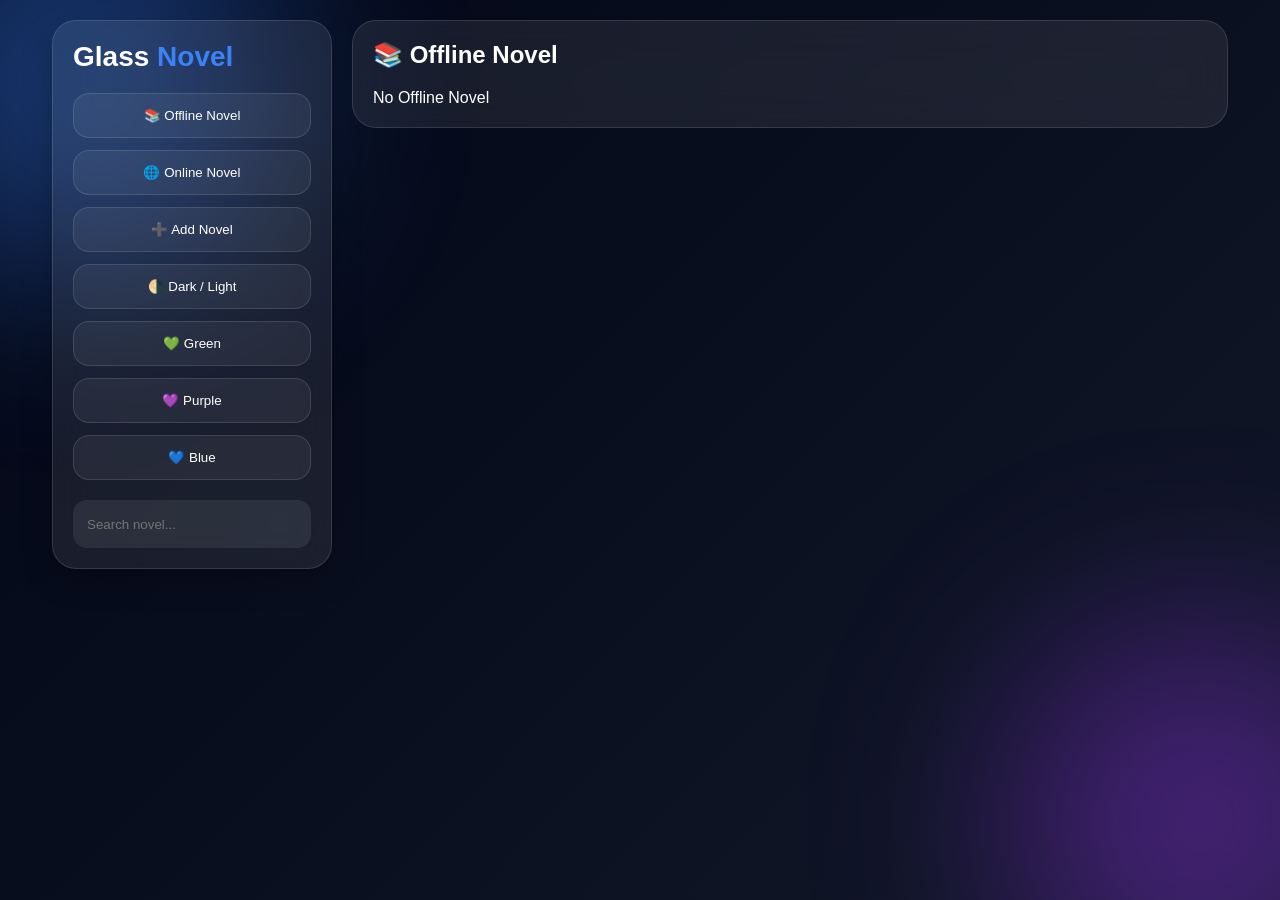
==== index.html @ 5ec91a4b "Add Glass Novel Library app (HTML/CSS/JS) Introduce a new Glass Novel Library frontend: index.html, " ====
<!DOCTYPE html>
<html lang="en">
<head>
<meta charset="UTF-8" />
<meta name="viewport" content="width=device-width, initial-scale=1.0"/>
<title>Glass Novel Library</title>

<!-- =========================
        CSS
========================= -->
<style>

*{
    margin:0;
    padding:0;
    box-sizing:border-box;
    font-family:"Segoe UI",sans-serif;
}

html{
    scroll-behavior:smooth;
}

:root{

    --bg1:#020617;
    --bg2:#111827;

    --glass:rgba(255,255,255,0.08);
    --glass-border:rgba(255,255,255,0.12);

    --text:#ffffff;
    --muted:#94a3b8;

    --accent:#60a5fa;

    --shadow:0 10px 30px rgba(0,0,0,0.25);

}

body.light-mode{
    --bg1:#dbeafe;
    --bg2:#f8fafc;

    --glass:rgba(255,255,255,0.55);
    --glass-border:rgba(255,255,255,0.4);

    --text:#0f172a;
    --muted:#475569;
}

body.theme-green{
    --accent:#22c55e;
}

body.theme-purple{
    --accent:#a855f7;
}

body.theme-blue{
    --accent:#3b82f6;
}

body{
    background:
    linear-gradient(135deg,var(--bg1),var(--bg2));

    min-height:100vh;
    color:var(--text);

    overflow-x:hidden;
    transition:0.4s;
}

/* =========================
        BG ORB
========================= */

.bg-orb{
    position:fixed;
    width:400px;
    height:400px;
    border-radius:50%;
    filter:blur(100px);
    opacity:0.4;
    z-index:0;
}

.orb1{
    background:var(--accent);
    top:-120px;
    left:-120px;
}

.orb2{
    background:#9333ea;
    bottom:-120px;
    right:-120px;
}

/* =========================
        LAYOUT
========================= */

.app{
    position:relative;
    z-index:2;

    display:grid;
    grid-template-columns:280px 1fr;

    gap:20px;

    width:min(1400px,95vw);

    margin:auto;
    padding:20px;
}

/* =========================
        SIDEBAR
========================= */

.sidebar{
    position:sticky;
    top:20px;

    height:fit-content;

    padding:20px;

    border-radius:24px;

    background:var(--glass);

    border:1px solid var(--glass-border);

    backdrop-filter:blur(20px);

    box-shadow:var(--shadow);
}

.logo{
    font-size:28px;
    font-weight:800;

    margin-bottom:20px;
}

.logo span{
    color:var(--accent);
}

.nav-group{
    display:flex;
    flex-direction:column;
    gap:12px;
}

.btn{
    border:none;
    outline:none;

    background:rgba(255,255,255,0.06);

    border:1px solid var(--glass-border);

    color:var(--text);

    border-radius:16px;

    padding:14px;

    cursor:pointer;

    transition:0.25s;
}

.btn:hover{
    transform:translateY(-2px);
    background:rgba(255,255,255,0.12);
}

.search-box{
    margin-top:20px;
}

.search-box input{
    width:100%;
    height:48px;

    border:none;
    outline:none;

    border-radius:14px;

    padding:0 14px;

    background:rgba(255,255,255,0.08);

    color:var(--text);
}

/* =========================
        MAIN
========================= */

.main{
    display:flex;
    flex-direction:column;
    gap:20px;
}

.panel{
    background:var(--glass);

    border:1px solid var(--glass-border);

    backdrop-filter:blur(20px);

    border-radius:24px;

    padding:20px;

    animation:fadeIn 0.35s ease;
}

.section-title{
    font-size:24px;
    font-weight:700;

    margin-bottom:20px;
}

/* =========================
        CARD
========================= */

.card-grid{
    display:grid;
    grid-template-columns:repeat(auto-fill,minmax(240px,1fr));
    gap:18px;
}

.card{
    background:rgba(255,255,255,0.06);

    border:1px solid var(--glass-border);

    border-radius:20px;

    overflow:hidden;

    transition:0.25s;

    cursor:pointer;

    position:relative;
}

.card:hover{
    transform:translateY(-4px) scale(1.01);
}

.card-body{
    padding:16px;
}

.card-title{
    font-size:18px;
    font-weight:700;

    margin-bottom:8px;
}

.card-desc{
    font-size:14px;
    color:var(--muted);

    margin-bottom:6px;
}

.card-actions{
    display:flex;
    gap:10px;

    margin-top:16px;
}

.action-btn{
    flex:1;
}

/* =========================
        READER
========================= */

.reader-content{
    white-space:pre-wrap;
    line-height:1.8;

    font-size:17px;
}

/* =========================
        MODAL
========================= */

.modal{
    position:fixed;
    inset:0;

    z-index:999;

    display:none;
}

.modal.active{
    display:block;
}

.modal-overlay{
    position:absolute;
    inset:0;

    background:rgba(0,0,0,0.6);

    backdrop-filter:blur(4px);
}

.modal-box{
    position:absolute;

    top:50%;
    left:50%;

    transform:translate(-50%,-50%);

    width:min(500px,92vw);

    background:rgba(15,23,42,0.95);

    border:1px solid var(--glass-border);

    border-radius:24px;

    padding:24px;

    display:flex;
    flex-direction:column;
    gap:14px;

    animation:popup 0.25s ease;
}

body.light-mode .modal-box{
    background:white;
}

.modal-title{
    font-size:24px;
    font-weight:700;
}

.modal-box input,
.modal-box textarea,
.modal-box select{
    width:100%;

    border:none;
    outline:none;

    border-radius:14px;

    padding:14px;

    background:rgba(255,255,255,0.08);

    color:var(--text);
}

.modal-box textarea{
    min-height:120px;
    resize:vertical;
}

/* =========================
        CONFIRM
========================= */

.confirm-buttons{
    display:flex;
    gap:12px;
}

/* =========================
        ANIMATION
========================= */

@keyframes fadeIn{
    from{
        opacity:0;
        transform:translateY(10px);
    }
    to{
        opacity:1;
        transform:translateY(0);
    }
}

@keyframes popup{
    from{
        opacity:0;
        transform:translate(-50%,-46%);
    }
    to{
        opacity:1;
        transform:translate(-50%,-50%);
    }
}

/* =========================
        MOBILE
========================= */

@media(max-width:900px){

    .app{
        grid-template-columns:1fr;
    }

    .sidebar{
        position:static;
    }

}

</style>
</head>
<body class="theme-blue">

<!-- =========================
        BG EFFECT
========================= -->

<div class="bg-orb orb1"></div>
<div class="bg-orb orb2"></div>

<!-- =========================
        APP
========================= -->

<div class="app">

    <!-- =========================
            SIDEBAR
    ========================= -->

    <aside class="sidebar">

        <div class="logo">
            Glass <span>Novel</span>
        </div>

        <div class="nav-group">

            <button class="btn" onclick="showPanel('offlinePanel')">
                📚 Offline Novel
            </button>

            <button class="btn" onclick="showPanel('onlinePanel')">
                🌐 Online Novel
            </button>

            <button class="btn" onclick="openAddTypeModal()">
                ➕ Add Novel
            </button>

            <button class="btn" onclick="toggleMode()">
                🌗 Dark / Light
            </button>

            <button class="btn" onclick="setTheme('theme-green')">
                💚 Green
            </button>

            <button class="btn" onclick="setTheme('theme-purple')">
                💜 Purple
            </button>

            <button class="btn" onclick="setTheme('theme-blue')">
                💙 Blue
            </button>

        </div>

        <div class="search-box">
            <input
                type="text"
                id="searchInput"
                placeholder="Search novel..."
                oninput="searchNovel()"
            />
        </div>

    </aside>

    <!-- =========================
            MAIN
    ========================= -->

    <main class="main">

        <!-- OFFLINE -->

        <section class="panel" id="offlinePanel">

            <div class="section-title">
                📚 Offline Novel
            </div>

            <div class="card-grid" id="offlineGrid"></div>

        </section>

        <!-- ONLINE -->

        <section class="panel" id="onlinePanel" style="display:none;">

            <div class="section-title">
                🌐 Online Novel
            </div>

            <div class="card-grid" id="onlineGrid"></div>

        </section>

        <!-- READER -->

        <section class="panel" id="readerPanel" style="display:none;">

            <div class="section-title" id="readerTitle">
                Reader
            </div>

            <div class="reader-content" id="readerContent"></div>

        </section>

    </main>

</div>

<!-- =========================
        ADD TYPE MODAL
========================= -->

<div class="modal" id="typeModal">

    <div class="modal-overlay" onclick="closeModal('typeModal')"></div>

    <div class="modal-box">

        <div class="modal-title">
            Add Novel
        </div>

        <button class="btn" onclick="openOnlineModal()">
            🌐 Add Online Novel
        </button>

        <button class="btn" onclick="triggerOfflineUpload()">
            📚 Add Offline Novel
        </button>

    </div>

</div>

<!-- =========================
        ONLINE MODAL
========================= -->

<div class="modal" id="onlineModal">

    <div class="modal-overlay" onclick="closeModal('onlineModal')"></div>

    <div class="modal-box">

        <div class="modal-title">
            Add Online Novel
        </div>

        <input type="text" id="onlineTitle" placeholder="Novel Title">

        <input type="text" id="onlineStatus" placeholder="Status">

        <input type="text" id="onlineChapter" placeholder="Current Chapter">

        <input type="text" id="onlineLink" placeholder="Novel Link">

        <textarea id="onlineNote" placeholder="Notes"></textarea>

        <button class="btn" onclick="saveOnlineNovel()">
            Add To Library
        </button>

    </div>

</div>

<!-- =========================
        CONFIRM MODAL
========================= -->

<div class="modal" id="confirmModal">

    <div class="modal-overlay"></div>

    <div class="modal-box">

        <div class="modal-title">
            Novel Added Successfully
        </div>

        <p>
            Chuyển tiếp tới Library?
        </p>

        <div class="confirm-buttons">

            <button class="btn" onclick="goToLibrary()">
                OK
            </button>

            <button class="btn" onclick="continueAdd()">
                No
            </button>

        </div>

    </div>

</div>

<!-- hidden file input -->

<input
    type="file"
    id="offlineFileInput"
    accept=".txt"
    style="display:none"
/>

<!-- =========================
        JAVASCRIPT
========================= -->

<script>

/* =========================
        STORAGE
========================= */

let onlineNovels =
JSON.parse(localStorage.getItem("onlineNovels")) || [];

let offlineNovels =
JSON.parse(localStorage.getItem("offlineNovels")) || [];

function saveStorage(){

    localStorage.setItem(
        "onlineNovels",
        JSON.stringify(onlineNovels)
    );

    localStorage.setItem(
        "offlineNovels",
        JSON.stringify(offlineNovels)
    );

}

/* =========================
        PANEL
========================= */

function showPanel(panelId){

    document.getElementById("offlinePanel").style.display = "none";
    document.getElementById("onlinePanel").style.display = "none";
    document.getElementById("readerPanel").style.display = "none";

    document.getElementById(panelId).style.display = "block";

}

/* =========================
        THEME
========================= */

function toggleMode(){

    document.body.classList.toggle("light-mode");

}

function setTheme(theme){

    document.body.classList.remove(
        "theme-green",
        "theme-purple",
        "theme-blue"
    );

    document.body.classList.add(theme);

}

/* =========================
        MODAL
========================= */

function openAddTypeModal(){

    document
    .getElementById("typeModal")
    .classList.add("active");

}

function openOnlineModal(){

    closeModal("typeModal");

    document
    .getElementById("onlineModal")
    .classList.add("active");

}

function closeModal(id){

    document
    .getElementById(id)
    .classList.remove("active");

}

/* =========================
        ONLINE NOVEL
========================= */

function saveOnlineNovel(){

    const title =
    document.getElementById("onlineTitle").value;

    const status =
    document.getElementById("onlineStatus").value;

    const chapter =
    document.getElementById("onlineChapter").value;

    const link =
    document.getElementById("onlineLink").value;

    const note =
    document.getElementById("onlineNote").value;

    if(!title || !link){

        alert("Please input title and link");
        return;

    }

    onlineNovels.unshift({

        id:Date.now(),

        title,
        status,
        chapter,
        link,
        note

    });

    saveStorage();

    renderOnline();

    closeModal("onlineModal");

    document
    .getElementById("confirmModal")
    .classList.add("active");

}

/* =========================
        OFFLINE NOVEL
========================= */

function triggerOfflineUpload(){

    closeModal("typeModal");

    document
    .getElementById("offlineFileInput")
    .click();

}

document
.getElementById("offlineFileInput")
.addEventListener("change",async function(event){

    const file = event.target.files[0];

    if(!file) return;

    const text = await file.text();

    offlineNovels.unshift({

        id:Date.now(),

        title:file.name,

        content:text,

        chapter:"Offline File",

        status:"Reading"

    });

    saveStorage();

    renderOffline();

    document
    .getElementById("confirmModal")
    .classList.add("active");

});

/* =========================
        RENDER ONLINE
========================= */

function renderOnline(data = onlineNovels){

    const grid =
    document.getElementById("onlineGrid");

    grid.innerHTML = "";

    if(data.length === 0){

        grid.innerHTML =
        `<div>No Online Novel</div>`;

        return;

    }

    data.forEach(novel=>{

        const card =
        document.createElement("div");

        card.className = "card";

        card.innerHTML = `

            <div class="card-body">

                <div class="card-title">
                    ${novel.title}
                </div>

                <div class="card-desc">
                    📌 ${novel.status || "-"}
                </div>

                <div class="card-desc">
                    📖 ${novel.chapter || "-"}
                </div>

                <div class="card-desc">
                    ${novel.note || ""}
                </div>

                <div class="card-actions">

                    <button
                        class="btn action-btn"
                        onclick="openNovelLink('${novel.link}')"
                    >
                        Open
                    </button>

                    <button
                        class="btn action-btn"
                        onclick="editOnline(${novel.id})"
                    >
                        Edit
                    </button>

                    <button
                        class="btn action-btn"
                        onclick="deleteOnline(${novel.id})"
                    >
                        Delete
                    </button>

                </div>

            </div>

        `;

        grid.appendChild(card);

    });

}

/* =========================
        RENDER OFFLINE
========================= */

function renderOffline(data = offlineNovels){

    const grid =
    document.getElementById("offlineGrid");

    grid.innerHTML = "";

    if(data.length === 0){

        grid.innerHTML =
        `<div>No Offline Novel</div>`;

        return;

    }

    data.forEach(novel=>{

        const card =
        document.createElement("div");

        card.className = "card";

        card.innerHTML = `

            <div class="card-body">

                <div class="card-title">
                    ${novel.title}
                </div>

                <div class="card-desc">
                    📖 ${novel.chapter}
                </div>

                <div class="card-desc">
                    📌 ${novel.status}
                </div>

                <div class="card-actions">

                    <button
                        class="btn action-btn"
                        onclick="readOffline(${novel.id})"
                    >
                        Read
                    </button>

                    <button
                        class="btn action-btn"
                        onclick="editOffline(${novel.id})"
                    >
                        Edit
                    </button>

                    <button
                        class="btn action-btn"
                        onclick="deleteOffline(${novel.id})"
                    >
                        Delete
                    </button>

                </div>

            </div>

        `;

        grid.appendChild(card);

    });

}

/* =========================
        READER
========================= */

function readOffline(id){

    const novel =
    offlineNovels.find(n=>n.id === id);

    if(!novel) return;

    showPanel("readerPanel");

    document
    .getElementById("readerTitle")
    .textContent = novel.title;

    document
    .getElementById("readerContent")
    .textContent = novel.content;

}

/* =========================
        DELETE
========================= */

function deleteOnline(id){

    onlineNovels =
    onlineNovels.filter(n=>n.id !== id);

    saveStorage();

    renderOnline();

}

function deleteOffline(id){

    offlineNovels =
    offlineNovels.filter(n=>n.id !== id);

    saveStorage();

    renderOffline();

}

/* =========================
        EDIT
========================= */

function editOnline(id){

    const novel =
    onlineNovels.find(n=>n.id === id);

    if(!novel) return;

    const title =
    prompt("Edit Title",novel.title);

    if(title === null) return;

    novel.title = title;

    saveStorage();

    renderOnline();

}

function editOffline(id){

    const novel =
    offlineNovels.find(n=>n.id === id);

    if(!novel) return;

    const title =
    prompt("Edit Title",novel.title);

    if(title === null) return;

    novel.title = title;

    saveStorage();

    renderOffline();

}

/* =========================
        SEARCH
========================= */

function searchNovel(){

    const value =
    document
    .getElementById("searchInput")
    .value
    .toLowerCase();

    const onlineFiltered =
    onlineNovels.filter(n=>
        n.title.toLowerCase().includes(value)
    );

    const offlineFiltered =
    offlineNovels.filter(n=>
        n.title.toLowerCase().includes(value)
    );

    renderOnline(onlineFiltered);

    renderOffline(offlineFiltered);

}

/* =========================
        OPEN LINK
========================= */

function openNovelLink(link){

    window.open(link,"_blank");

}

/* =========================
        CONFIRM ACTION
========================= */

function goToLibrary(){

    closeModal("confirmModal");

    showPanel("onlinePanel");

}

function continueAdd(){

    closeModal("confirmModal");

}

/* =========================
        INIT
========================= */

renderOnline();
renderOffline();

</script>

</body>
</html>
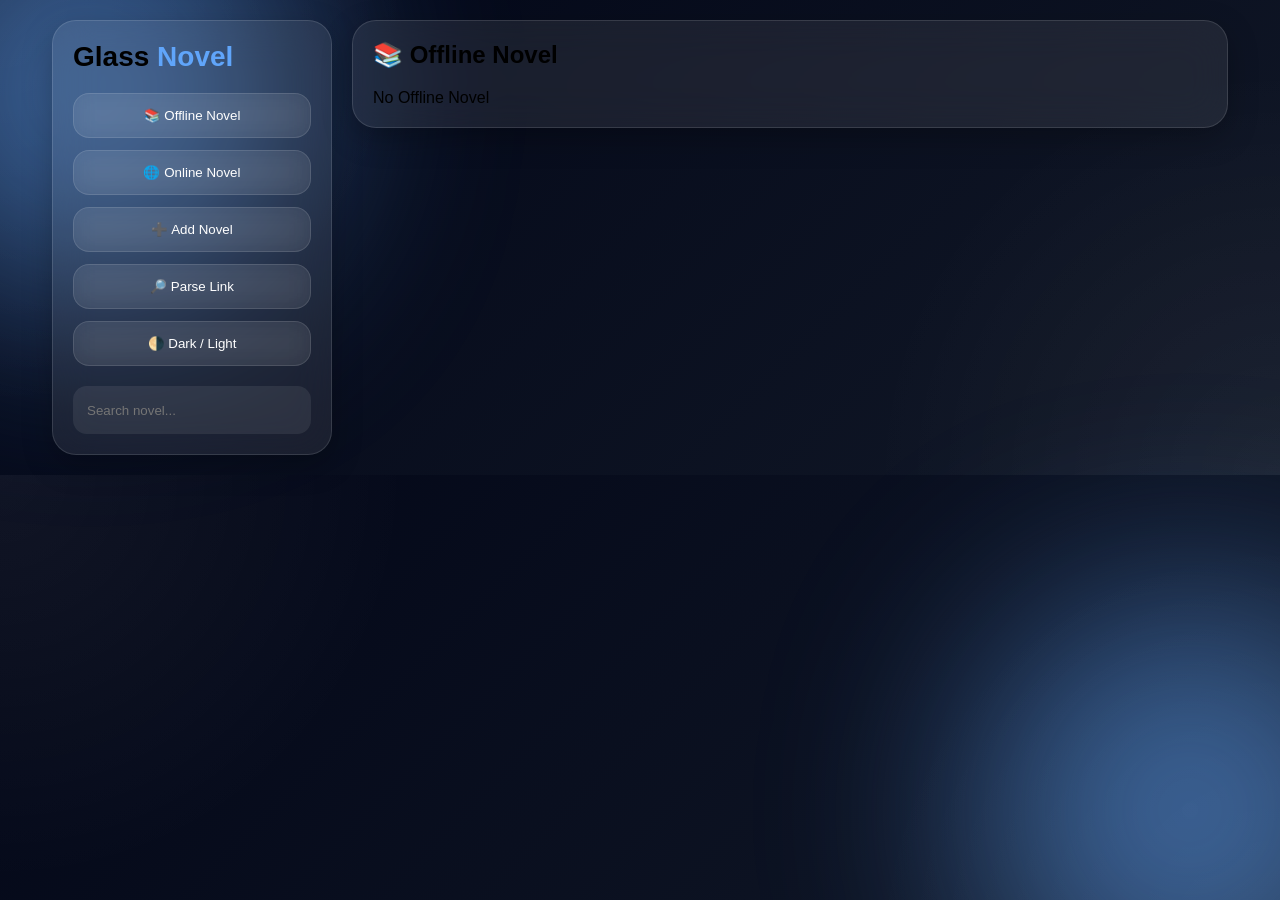
==== commit ccda93c8: "Update index.html" ====
--- a/index.html
+++ b/index.html
@@ -49,27 +49,42 @@
     --muted:#475569;
 }
 
-body.theme-green{
-    --accent:#22c55e;
-}
-
-body.theme-purple{
-    --accent:#a855f7;
-}
-
-body.theme-blue{
+
+/* ========= LIGHT ========= */
+
+body.light-mode{
+
+    --bg1:#dbeafe;
+    --bg2:#f8fafc;
+
+    --glass:rgba(255,255,255,0.55);
+    --glass-border:rgba(255,255,255,0.45);
+
+    --text:#0f172a;
+    --muted:#475569;
+
     --accent:#3b82f6;
+
+    --shadow:
+    0 10px 30px rgba(0,0,0,0.10);
+
 }
 
 body{
     background:
-    linear-gradient(135deg,var(--bg1),var(--bg2));
-
-    min-height:100vh;
-    color:var(--text);
-
-    overflow-x:hidden;
-    transition:0.4s;
+    radial-gradient(circle at top left,
+    rgba(255,255,255,0.06),
+    transparent 30%),
+
+    radial-gradient(circle at bottom right,
+    rgba(255,255,255,0.05),
+    transparent 30%),
+
+    linear-gradient(
+        135deg,
+        var(--bg1),
+        var(--bg2)
+    );
 }
 
 /* =========================
@@ -78,12 +93,13 @@
 
 .bg-orb{
     position:fixed;
-    width:400px;
-    height:400px;
+    width:420px;
+    height:420px;
     border-radius:50%;
-    filter:blur(100px);
-    opacity:0.4;
+    filter:blur(110px);
+    opacity:0.55;
     z-index:0;
+    transition:0.5s;
 }
 
 .orb1{
@@ -93,7 +109,7 @@
 }
 
 .orb2{
-    background:#9333ea;
+    background:var(--accent);
     bottom:-120px;
     right:-120px;
 }
@@ -174,6 +190,8 @@
     cursor:pointer;
 
     transition:0.25s;
+
+    backdrop-filter:blur(12px);
 }
 
 .btn:hover{
@@ -223,6 +241,8 @@
     padding:20px;
 
     animation:fadeIn 0.35s ease;
+
+    box-shadow:var(--shadow);
 }
 
 .section-title{
@@ -256,6 +276,9 @@
     cursor:pointer;
 
     position:relative;
+
+    backdrop-filter:blur(18px);
+    box-shadow:var(--shadow);
 }
 
 .card:hover{
@@ -437,7 +460,7 @@
 
 </style>
 </head>
-<body class="theme-blue">
+<body>
 
 <!-- =========================
         BG EFFECT
@@ -476,20 +499,13 @@
                 ➕ Add Novel
             </button>
 
+            <button class="btn" onclick="openParseModal()">
+                🔎 Parse Link
+            </button>
+
             <button class="btn" onclick="toggleMode()">
                 🌗 Dark / Light
             </button>
-
-            <button class="btn" onclick="setTheme('theme-green')">
-                💚 Green
-            </button>
-
-            <button class="btn" onclick="setTheme('theme-purple')">
-                💜 Purple
-            </button>
-
-            <button class="btn" onclick="setTheme('theme-blue')">
-                💙 Blue
             </button>
 
         </div>
@@ -610,6 +626,46 @@
 </div>
 
 <!-- =========================
+        PARSE MODAL
+========================= -->
+
+<div class="modal" id="parseModal">
+
+    <div class="modal-overlay"
+         onclick="closeModal('parseModal')"></div>
+
+    <div class="modal-box">
+
+        <div class="modal-title">
+            Parse Novel Link
+        </div>
+
+        <input
+            type="text"
+            id="parseLinkInput"
+            placeholder="Paste novel chapter link..."
+        >
+
+        <button class="btn"
+                onclick="parseNovelLink()">
+            Parse
+        </button>
+
+        <textarea
+            id="parseResult"
+            placeholder="Parsed content will appear here..."
+        ></textarea>
+
+        <button class="btn"
+                onclick="copyParsedContent()">
+            📋 Copy Content
+        </button>
+
+    </div>
+
+</div>
+
+<!-- =========================
         CONFIRM MODAL
 ========================= -->
 
@@ -656,6 +712,7 @@
         JAVASCRIPT
 ========================= -->
 
+
 <script>
 
 /* =========================
@@ -706,17 +763,15 @@
 
 }
 
-function setTheme(theme){
-
-    document.body.classList.remove(
-        "theme-green",
-        "theme-purple",
-        "theme-blue"
-    );
-
-    document.body.classList.add(theme);
-
-}
+// function setTheme(theme){
+
+//     document.body.classList.remove(
+//         "theme-blue"
+//     );
+
+//     document.body.classList.add(theme);
+
+// }
 
 /* =========================
         MODAL
@@ -1158,6 +1213,121 @@
 }
 
 /* =========================
+        PARSE LINK
+========================= */
+
+function openParseModal(){
+
+    document
+    .getElementById("parseModal")
+    .classList.add("active");
+
+}
+
+async function parseNovelLink(){
+
+    const link =
+    document.getElementById(
+        "parseLinkInput"
+    ).value;
+
+    if(!link){
+
+        alert("Please input link");
+        return;
+
+    }
+
+    const resultBox =
+    document.getElementById(
+        "parseResult"
+    );
+
+    resultBox.value =
+    "Parsing content...";
+
+    try{
+
+        const response =
+        await fetch(
+            "https://api.allorigins.win/raw?url=" +
+            encodeURIComponent(link)
+        );
+
+        const html =
+        await response.text();
+
+        const parser =
+        new DOMParser();
+
+        const doc =
+        parser.parseFromString(
+            html,
+            "text/html"
+        );
+
+        const selectors = [
+
+            ".chapter-content",
+            "#chapter-content",
+            ".reading-content",
+            ".entry-content",
+            ".chapter-c"
+
+        ];
+
+        let content = "";
+
+        for(const selector of selectors){
+
+            const el =
+            doc.querySelector(selector);
+
+            if(el){
+
+                content =
+                el.innerText;
+
+                break;
+
+            }
+
+        }
+
+        if(!content){
+
+            content =
+            doc.body.innerText
+            .slice(0,5000);
+
+        }
+
+        resultBox.value = content;
+
+    }
+    catch(err){
+
+        resultBox.value =
+        "FAILED:\n\n" + err;
+
+    }
+
+}
+
+function copyParsedContent(){
+
+    const text =
+    document.getElementById(
+        "parseResult"
+    ).value;
+
+    navigator.clipboard.writeText(text);
+
+    alert("Copied!");
+
+}
+
+/* =========================
         INIT
 ========================= */
 
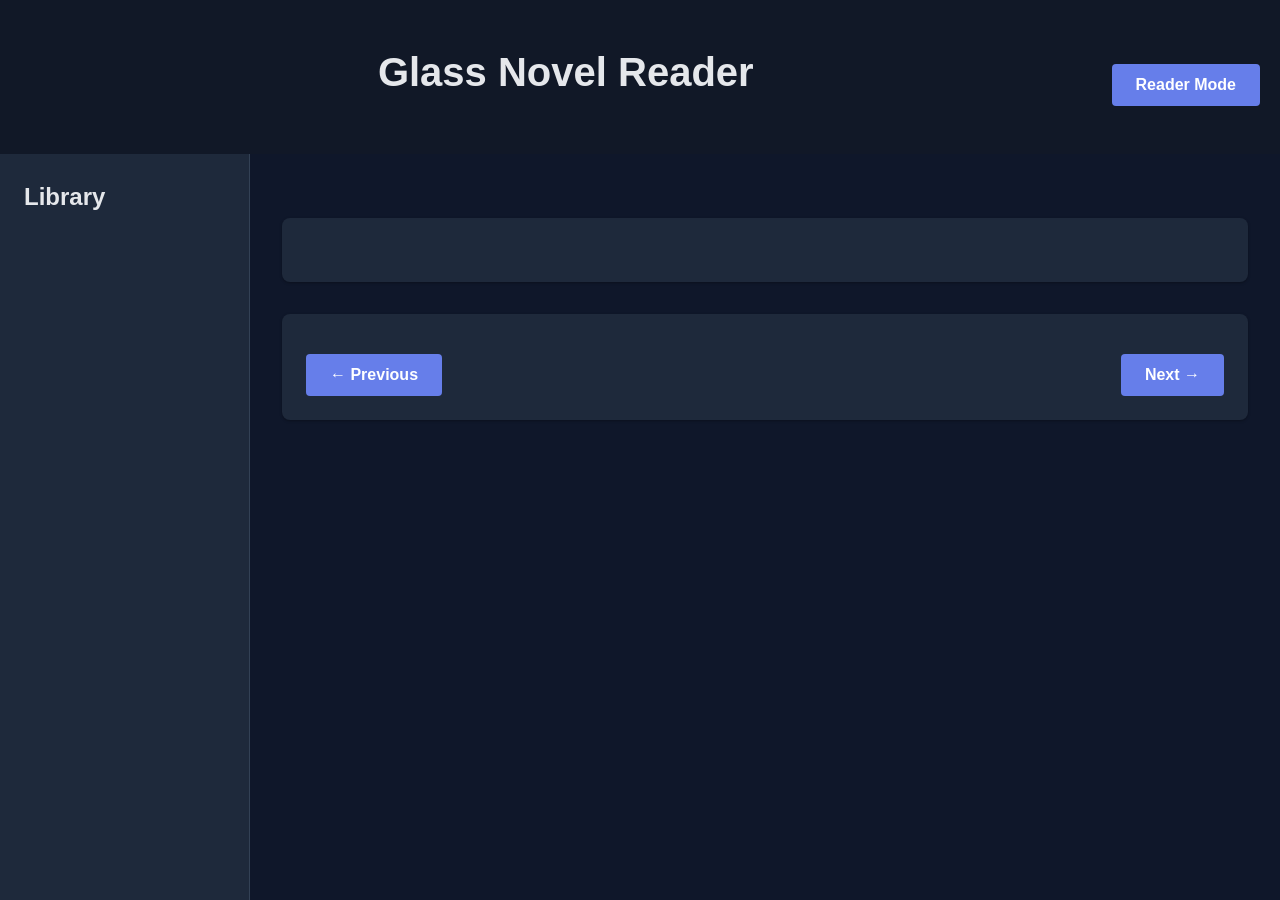
==== commit 0361c47c: "feat: Implement Phase 1 features - Reading Progress, Chapter Navigation, Reader Mode UI - ReadingPro" ====
--- a/index.html
+++ b/index.html
@@ -1,1340 +1,42 @@
 <!DOCTYPE html>
 <html lang="en">
 <head>
-<meta charset="UTF-8" />
-<meta name="viewport" content="width=device-width, initial-scale=1.0"/>
-<title>Glass Novel Library</title>
-
-<!-- =========================
-        CSS
-========================= -->
-<style>
-
-*{
-    margin:0;
-    padding:0;
-    box-sizing:border-box;
-    font-family:"Segoe UI",sans-serif;
-}
-
-html{
-    scroll-behavior:smooth;
-}
-
-:root{
-
-    --bg1:#020617;
-    --bg2:#111827;
-
-    --glass:rgba(255,255,255,0.08);
-    --glass-border:rgba(255,255,255,0.12);
-
-    --text:#ffffff;
-    --muted:#94a3b8;
-
-    --accent:#60a5fa;
-
-    --shadow:0 10px 30px rgba(0,0,0,0.25);
-
-}
-
-body.light-mode{
-    --bg1:#dbeafe;
-    --bg2:#f8fafc;
-
-    --glass:rgba(255,255,255,0.55);
-    --glass-border:rgba(255,255,255,0.4);
-
-    --text:#0f172a;
-    --muted:#475569;
-}
-
-
-/* ========= LIGHT ========= */
-
-body.light-mode{
-
-    --bg1:#dbeafe;
-    --bg2:#f8fafc;
-
-    --glass:rgba(255,255,255,0.55);
-    --glass-border:rgba(255,255,255,0.45);
-
-    --text:#0f172a;
-    --muted:#475569;
-
-    --accent:#3b82f6;
-
-    --shadow:
-    0 10px 30px rgba(0,0,0,0.10);
-
-}
-
-body{
-    background:
-    radial-gradient(circle at top left,
-    rgba(255,255,255,0.06),
-    transparent 30%),
-
-    radial-gradient(circle at bottom right,
-    rgba(255,255,255,0.05),
-    transparent 30%),
-
-    linear-gradient(
-        135deg,
-        var(--bg1),
-        var(--bg2)
-    );
-}
-
-/* =========================
-        BG ORB
-========================= */
-
-.bg-orb{
-    position:fixed;
-    width:420px;
-    height:420px;
-    border-radius:50%;
-    filter:blur(110px);
-    opacity:0.55;
-    z-index:0;
-    transition:0.5s;
-}
-
-.orb1{
-    background:var(--accent);
-    top:-120px;
-    left:-120px;
-}
-
-.orb2{
-    background:var(--accent);
-    bottom:-120px;
-    right:-120px;
-}
-
-/* =========================
-        LAYOUT
-========================= */
-
-.app{
-    position:relative;
-    z-index:2;
-
-    display:grid;
-    grid-template-columns:280px 1fr;
-
-    gap:20px;
-
-    width:min(1400px,95vw);
-
-    margin:auto;
-    padding:20px;
-}
-
-/* =========================
-        SIDEBAR
-========================= */
-
-.sidebar{
-    position:sticky;
-    top:20px;
-
-    height:fit-content;
-
-    padding:20px;
-
-    border-radius:24px;
-
-    background:var(--glass);
-
-    border:1px solid var(--glass-border);
-
-    backdrop-filter:blur(20px);
-
-    box-shadow:var(--shadow);
-}
-
-.logo{
-    font-size:28px;
-    font-weight:800;
-
-    margin-bottom:20px;
-}
-
-.logo span{
-    color:var(--accent);
-}
-
-.nav-group{
-    display:flex;
-    flex-direction:column;
-    gap:12px;
-}
-
-.btn{
-    border:none;
-    outline:none;
-
-    background:rgba(255,255,255,0.06);
-
-    border:1px solid var(--glass-border);
-
-    color:var(--text);
-
-    border-radius:16px;
-
-    padding:14px;
-
-    cursor:pointer;
-
-    transition:0.25s;
-
-    backdrop-filter:blur(12px);
-}
-
-.btn:hover{
-    transform:translateY(-2px);
-    background:rgba(255,255,255,0.12);
-}
-
-.search-box{
-    margin-top:20px;
-}
-
-.search-box input{
-    width:100%;
-    height:48px;
-
-    border:none;
-    outline:none;
-
-    border-radius:14px;
-
-    padding:0 14px;
-
-    background:rgba(255,255,255,0.08);
-
-    color:var(--text);
-}
-
-/* =========================
-        MAIN
-========================= */
-
-.main{
-    display:flex;
-    flex-direction:column;
-    gap:20px;
-}
-
-.panel{
-    background:var(--glass);
-
-    border:1px solid var(--glass-border);
-
-    backdrop-filter:blur(20px);
-
-    border-radius:24px;
-
-    padding:20px;
-
-    animation:fadeIn 0.35s ease;
-
-    box-shadow:var(--shadow);
-}
-
-.section-title{
-    font-size:24px;
-    font-weight:700;
-
-    margin-bottom:20px;
-}
-
-/* =========================
-        CARD
-========================= */
-
-.card-grid{
-    display:grid;
-    grid-template-columns:repeat(auto-fill,minmax(240px,1fr));
-    gap:18px;
-}
-
-.card{
-    background:rgba(255,255,255,0.06);
-
-    border:1px solid var(--glass-border);
-
-    border-radius:20px;
-
-    overflow:hidden;
-
-    transition:0.25s;
-
-    cursor:pointer;
-
-    position:relative;
-
-    backdrop-filter:blur(18px);
-    box-shadow:var(--shadow);
-}
-
-.card:hover{
-    transform:translateY(-4px) scale(1.01);
-}
-
-.card-body{
-    padding:16px;
-}
-
-.card-title{
-    font-size:18px;
-    font-weight:700;
-
-    margin-bottom:8px;
-}
-
-.card-desc{
-    font-size:14px;
-    color:var(--muted);
-
-    margin-bottom:6px;
-}
-
-.card-actions{
-    display:flex;
-    gap:10px;
-
-    margin-top:16px;
-}
-
-.action-btn{
-    flex:1;
-}
-
-/* =========================
-        READER
-========================= */
-
-.reader-content{
-    white-space:pre-wrap;
-    line-height:1.8;
-
-    font-size:17px;
-}
-
-/* =========================
-        MODAL
-========================= */
-
-.modal{
-    position:fixed;
-    inset:0;
-
-    z-index:999;
-
-    display:none;
-}
-
-.modal.active{
-    display:block;
-}
-
-.modal-overlay{
-    position:absolute;
-    inset:0;
-
-    background:rgba(0,0,0,0.6);
-
-    backdrop-filter:blur(4px);
-}
-
-.modal-box{
-    position:absolute;
-
-    top:50%;
-    left:50%;
-
-    transform:translate(-50%,-50%);
-
-    width:min(500px,92vw);
-
-    background:rgba(15,23,42,0.95);
-
-    border:1px solid var(--glass-border);
-
-    border-radius:24px;
-
-    padding:24px;
-
-    display:flex;
-    flex-direction:column;
-    gap:14px;
-
-    animation:popup 0.25s ease;
-}
-
-body.light-mode .modal-box{
-    background:white;
-}
-
-.modal-title{
-    font-size:24px;
-    font-weight:700;
-}
-
-.modal-box input,
-.modal-box textarea,
-.modal-box select{
-    width:100%;
-
-    border:none;
-    outline:none;
-
-    border-radius:14px;
-
-    padding:14px;
-
-    background:rgba(255,255,255,0.08);
-
-    color:var(--text);
-}
-
-.modal-box textarea{
-    min-height:120px;
-    resize:vertical;
-}
-
-/* =========================
-        CONFIRM
-========================= */
-
-.confirm-buttons{
-    display:flex;
-    gap:12px;
-}
-
-/* =========================
-        ANIMATION
-========================= */
-
-@keyframes fadeIn{
-    from{
-        opacity:0;
-        transform:translateY(10px);
-    }
-    to{
-        opacity:1;
-        transform:translateY(0);
-    }
-}
-
-@keyframes popup{
-    from{
-        opacity:0;
-        transform:translate(-50%,-46%);
-    }
-    to{
-        opacity:1;
-        transform:translate(-50%,-50%);
-    }
-}
-
-/* =========================
-        MOBILE
-========================= */
-
-@media(max-width:900px){
-
-    .app{
-        grid-template-columns:1fr;
-    }
-
-    .sidebar{
-        position:static;
-    }
-
-}
-
-</style>
+    <meta charset="UTF-8">
+    <meta name="viewport" content="width=device-width, initial-scale=1.0">
+    <title>Glass Novel Reader</title>
+    <link rel="stylesheet" href="style.css">
 </head>
 <body>
+    <div class="container">
+        <header class="header">
+            <h1>Glass Novel Reader</h1>
+            <button id="toggleReaderMode" class="btn">Reader Mode</button>
+        </header>
 
-<!-- =========================
-        BG EFFECT
-========================= -->
+        <div class="main-content">
+            <aside class="sidebar">
+                <div id="library">
+                    <h2>Library</h2>
+                    <div id="novelList"></div>
+                </div>
+            </aside>
 
-<div class="bg-orb orb1"></div>
-<div class="bg-orb orb2"></div>
-
-<!-- =========================
-        APP
-========================= -->
-
-<div class="app">
-
-    <!-- =========================
-            SIDEBAR
-    ========================= -->
-
-    <aside class="sidebar">
-
-        <div class="logo">
-            Glass <span>Novel</span>
+            <main class="reader">
+                <div id="novelTitle" class="novel-title"></div>
+                <div id="chapterTitle" class="chapter-title"></div>
+                <div id="content" class="content"></div>
+                
+                <div class="navigation">
+                    <button id="prevBtn" class="btn">← Previous</button>
+                    <span id="chapterInfo"></span>
+                    <button id="nextBtn" class="btn">Next →</button>
+                </div>
+            </main>
         </div>
-
-        <div class="nav-group">
-
-            <button class="btn" onclick="showPanel('offlinePanel')">
-                📚 Offline Novel
-            </button>
-
-            <button class="btn" onclick="showPanel('onlinePanel')">
-                🌐 Online Novel
-            </button>
-
-            <button class="btn" onclick="openAddTypeModal()">
-                ➕ Add Novel
-            </button>
-
-            <button class="btn" onclick="openParseModal()">
-                🔎 Parse Link
-            </button>
-
-            <button class="btn" onclick="toggleMode()">
-                🌗 Dark / Light
-            </button>
-            </button>
-
-        </div>
-
-        <div class="search-box">
-            <input
-                type="text"
-                id="searchInput"
-                placeholder="Search novel..."
-                oninput="searchNovel()"
-            />
-        </div>
-
-    </aside>
-
-    <!-- =========================
-            MAIN
-    ========================= -->
-
-    <main class="main">
-
-        <!-- OFFLINE -->
-
-        <section class="panel" id="offlinePanel">
-
-            <div class="section-title">
-                📚 Offline Novel
-            </div>
-
-            <div class="card-grid" id="offlineGrid"></div>
-
-        </section>
-
-        <!-- ONLINE -->
-
-        <section class="panel" id="onlinePanel" style="display:none;">
-
-            <div class="section-title">
-                🌐 Online Novel
-            </div>
-
-            <div class="card-grid" id="onlineGrid"></div>
-
-        </section>
-
-        <!-- READER -->
-
-        <section class="panel" id="readerPanel" style="display:none;">
-
-            <div class="section-title" id="readerTitle">
-                Reader
-            </div>
-
-            <div class="reader-content" id="readerContent"></div>
-
-        </section>
-
-    </main>
-
-</div>
-
-<!-- =========================
-        ADD TYPE MODAL
-========================= -->
-
-<div class="modal" id="typeModal">
-
-    <div class="modal-overlay" onclick="closeModal('typeModal')"></div>
-
-    <div class="modal-box">
-
-        <div class="modal-title">
-            Add Novel
-        </div>
-
-        <button class="btn" onclick="openOnlineModal()">
-            🌐 Add Online Novel
-        </button>
-
-        <button class="btn" onclick="triggerOfflineUpload()">
-            📚 Add Offline Novel
-        </button>
-
     </div>
 
-</div>
-
-<!-- =========================
-        ONLINE MODAL
-========================= -->
-
-<div class="modal" id="onlineModal">
-
-    <div class="modal-overlay" onclick="closeModal('onlineModal')"></div>
-
-    <div class="modal-box">
-
-        <div class="modal-title">
-            Add Online Novel
-        </div>
-
-        <input type="text" id="onlineTitle" placeholder="Novel Title">
-
-        <input type="text" id="onlineStatus" placeholder="Status">
-
-        <input type="text" id="onlineChapter" placeholder="Current Chapter">
-
-        <input type="text" id="onlineLink" placeholder="Novel Link">
-
-        <textarea id="onlineNote" placeholder="Notes"></textarea>
-
-        <button class="btn" onclick="saveOnlineNovel()">
-            Add To Library
-        </button>
-
-    </div>
-
-</div>
-
-<!-- =========================
-        PARSE MODAL
-========================= -->
-
-<div class="modal" id="parseModal">
-
-    <div class="modal-overlay"
-         onclick="closeModal('parseModal')"></div>
-
-    <div class="modal-box">
-
-        <div class="modal-title">
-            Parse Novel Link
-        </div>
-
-        <input
-            type="text"
-            id="parseLinkInput"
-            placeholder="Paste novel chapter link..."
-        >
-
-        <button class="btn"
-                onclick="parseNovelLink()">
-            Parse
-        </button>
-
-        <textarea
-            id="parseResult"
-            placeholder="Parsed content will appear here..."
-        ></textarea>
-
-        <button class="btn"
-                onclick="copyParsedContent()">
-            📋 Copy Content
-        </button>
-
-    </div>
-
-</div>
-
-<!-- =========================
-        CONFIRM MODAL
-========================= -->
-
-<div class="modal" id="confirmModal">
-
-    <div class="modal-overlay"></div>
-
-    <div class="modal-box">
-
-        <div class="modal-title">
-            Novel Added Successfully
-        </div>
-
-        <p>
-            Chuyển tiếp tới Library?
-        </p>
-
-        <div class="confirm-buttons">
-
-            <button class="btn" onclick="goToLibrary()">
-                OK
-            </button>
-
-            <button class="btn" onclick="continueAdd()">
-                No
-            </button>
-
-        </div>
-
-    </div>
-
-</div>
-
-<!-- hidden file input -->
-
-<input
-    type="file"
-    id="offlineFileInput"
-    accept=".txt"
-    style="display:none"
-/>
-
-<!-- =========================
-        JAVASCRIPT
-========================= -->
-
-
-<script>
-
-/* =========================
-        STORAGE
-========================= */
-
-let onlineNovels =
-JSON.parse(localStorage.getItem("onlineNovels")) || [];
-
-let offlineNovels =
-JSON.parse(localStorage.getItem("offlineNovels")) || [];
-
-function saveStorage(){
-
-    localStorage.setItem(
-        "onlineNovels",
-        JSON.stringify(onlineNovels)
-    );
-
-    localStorage.setItem(
-        "offlineNovels",
-        JSON.stringify(offlineNovels)
-    );
-
-}
-
-/* =========================
-        PANEL
-========================= */
-
-function showPanel(panelId){
-
-    document.getElementById("offlinePanel").style.display = "none";
-    document.getElementById("onlinePanel").style.display = "none";
-    document.getElementById("readerPanel").style.display = "none";
-
-    document.getElementById(panelId).style.display = "block";
-
-}
-
-/* =========================
-        THEME
-========================= */
-
-function toggleMode(){
-
-    document.body.classList.toggle("light-mode");
-
-}
-
-// function setTheme(theme){
-
-//     document.body.classList.remove(
-//         "theme-blue"
-//     );
-
-//     document.body.classList.add(theme);
-
-// }
-
-/* =========================
-        MODAL
-========================= */
-
-function openAddTypeModal(){
-
-    document
-    .getElementById("typeModal")
-    .classList.add("active");
-
-}
-
-function openOnlineModal(){
-
-    closeModal("typeModal");
-
-    document
-    .getElementById("onlineModal")
-    .classList.add("active");
-
-}
-
-function closeModal(id){
-
-    document
-    .getElementById(id)
-    .classList.remove("active");
-
-}
-
-/* =========================
-        ONLINE NOVEL
-========================= */
-
-function saveOnlineNovel(){
-
-    const title =
-    document.getElementById("onlineTitle").value;
-
-    const status =
-    document.getElementById("onlineStatus").value;
-
-    const chapter =
-    document.getElementById("onlineChapter").value;
-
-    const link =
-    document.getElementById("onlineLink").value;
-
-    const note =
-    document.getElementById("onlineNote").value;
-
-    if(!title || !link){
-
-        alert("Please input title and link");
-        return;
-
-    }
-
-    onlineNovels.unshift({
-
-        id:Date.now(),
-
-        title,
-        status,
-        chapter,
-        link,
-        note
-
-    });
-
-    saveStorage();
-
-    renderOnline();
-
-    closeModal("onlineModal");
-
-    document
-    .getElementById("confirmModal")
-    .classList.add("active");
-
-}
-
-/* =========================
-        OFFLINE NOVEL
-========================= */
-
-function triggerOfflineUpload(){
-
-    closeModal("typeModal");
-
-    document
-    .getElementById("offlineFileInput")
-    .click();
-
-}
-
-document
-.getElementById("offlineFileInput")
-.addEventListener("change",async function(event){
-
-    const file = event.target.files[0];
-
-    if(!file) return;
-
-    const text = await file.text();
-
-    offlineNovels.unshift({
-
-        id:Date.now(),
-
-        title:file.name,
-
-        content:text,
-
-        chapter:"Offline File",
-
-        status:"Reading"
-
-    });
-
-    saveStorage();
-
-    renderOffline();
-
-    document
-    .getElementById("confirmModal")
-    .classList.add("active");
-
-});
-
-/* =========================
-        RENDER ONLINE
-========================= */
-
-function renderOnline(data = onlineNovels){
-
-    const grid =
-    document.getElementById("onlineGrid");
-
-    grid.innerHTML = "";
-
-    if(data.length === 0){
-
-        grid.innerHTML =
-        `<div>No Online Novel</div>`;
-
-        return;
-
-    }
-
-    data.forEach(novel=>{
-
-        const card =
-        document.createElement("div");
-
-        card.className = "card";
-
-        card.innerHTML = `
-
-            <div class="card-body">
-
-                <div class="card-title">
-                    ${novel.title}
-                </div>
-
-                <div class="card-desc">
-                    📌 ${novel.status || "-"}
-                </div>
-
-                <div class="card-desc">
-                    📖 ${novel.chapter || "-"}
-                </div>
-
-                <div class="card-desc">
-                    ${novel.note || ""}
-                </div>
-
-                <div class="card-actions">
-
-                    <button
-                        class="btn action-btn"
-                        onclick="openNovelLink('${novel.link}')"
-                    >
-                        Open
-                    </button>
-
-                    <button
-                        class="btn action-btn"
-                        onclick="editOnline(${novel.id})"
-                    >
-                        Edit
-                    </button>
-
-                    <button
-                        class="btn action-btn"
-                        onclick="deleteOnline(${novel.id})"
-                    >
-                        Delete
-                    </button>
-
-                </div>
-
-            </div>
-
-        `;
-
-        grid.appendChild(card);
-
-    });
-
-}
-
-/* =========================
-        RENDER OFFLINE
-========================= */
-
-function renderOffline(data = offlineNovels){
-
-    const grid =
-    document.getElementById("offlineGrid");
-
-    grid.innerHTML = "";
-
-    if(data.length === 0){
-
-        grid.innerHTML =
-        `<div>No Offline Novel</div>`;
-
-        return;
-
-    }
-
-    data.forEach(novel=>{
-
-        const card =
-        document.createElement("div");
-
-        card.className = "card";
-
-        card.innerHTML = `
-
-            <div class="card-body">
-
-                <div class="card-title">
-                    ${novel.title}
-                </div>
-
-                <div class="card-desc">
-                    📖 ${novel.chapter}
-                </div>
-
-                <div class="card-desc">
-                    📌 ${novel.status}
-                </div>
-
-                <div class="card-actions">
-
-                    <button
-                        class="btn action-btn"
-                        onclick="readOffline(${novel.id})"
-                    >
-                        Read
-                    </button>
-
-                    <button
-                        class="btn action-btn"
-                        onclick="editOffline(${novel.id})"
-                    >
-                        Edit
-                    </button>
-
-                    <button
-                        class="btn action-btn"
-                        onclick="deleteOffline(${novel.id})"
-                    >
-                        Delete
-                    </button>
-
-                </div>
-
-            </div>
-
-        `;
-
-        grid.appendChild(card);
-
-    });
-
-}
-
-/* =========================
-        READER
-========================= */
-
-function readOffline(id){
-
-    const novel =
-    offlineNovels.find(n=>n.id === id);
-
-    if(!novel) return;
-
-    showPanel("readerPanel");
-
-    document
-    .getElementById("readerTitle")
-    .textContent = novel.title;
-
-    document
-    .getElementById("readerContent")
-    .textContent = novel.content;
-
-}
-
-/* =========================
-        DELETE
-========================= */
-
-function deleteOnline(id){
-
-    onlineNovels =
-    onlineNovels.filter(n=>n.id !== id);
-
-    saveStorage();
-
-    renderOnline();
-
-}
-
-function deleteOffline(id){
-
-    offlineNovels =
-    offlineNovels.filter(n=>n.id !== id);
-
-    saveStorage();
-
-    renderOffline();
-
-}
-
-/* =========================
-        EDIT
-========================= */
-
-function editOnline(id){
-
-    const novel =
-    onlineNovels.find(n=>n.id === id);
-
-    if(!novel) return;
-
-    const title =
-    prompt("Edit Title",novel.title);
-
-    if(title === null) return;
-
-    novel.title = title;
-
-    saveStorage();
-
-    renderOnline();
-
-}
-
-function editOffline(id){
-
-    const novel =
-    offlineNovels.find(n=>n.id === id);
-
-    if(!novel) return;
-
-    const title =
-    prompt("Edit Title",novel.title);
-
-    if(title === null) return;
-
-    novel.title = title;
-
-    saveStorage();
-
-    renderOffline();
-
-}
-
-/* =========================
-        SEARCH
-========================= */
-
-function searchNovel(){
-
-    const value =
-    document
-    .getElementById("searchInput")
-    .value
-    .toLowerCase();
-
-    const onlineFiltered =
-    onlineNovels.filter(n=>
-        n.title.toLowerCase().includes(value)
-    );
-
-    const offlineFiltered =
-    offlineNovels.filter(n=>
-        n.title.toLowerCase().includes(value)
-    );
-
-    renderOnline(onlineFiltered);
-
-    renderOffline(offlineFiltered);
-
-}
-
-/* =========================
-        OPEN LINK
-========================= */
-
-function openNovelLink(link){
-
-    window.open(link,"_blank");
-
-}
-
-/* =========================
-        CONFIRM ACTION
-========================= */
-
-function goToLibrary(){
-
-    closeModal("confirmModal");
-
-    showPanel("onlinePanel");
-
-}
-
-function continueAdd(){
-
-    closeModal("confirmModal");
-
-}
-
-/* =========================
-        PARSE LINK
-========================= */
-
-function openParseModal(){
-
-    document
-    .getElementById("parseModal")
-    .classList.add("active");
-
-}
-
-async function parseNovelLink(){
-
-    const link =
-    document.getElementById(
-        "parseLinkInput"
-    ).value;
-
-    if(!link){
-
-        alert("Please input link");
-        return;
-
-    }
-
-    const resultBox =
-    document.getElementById(
-        "parseResult"
-    );
-
-    resultBox.value =
-    "Parsing content...";
-
-    try{
-
-        const response =
-        await fetch(
-            "https://api.allorigins.win/raw?url=" +
-            encodeURIComponent(link)
-        );
-
-        const html =
-        await response.text();
-
-        const parser =
-        new DOMParser();
-
-        const doc =
-        parser.parseFromString(
-            html,
-            "text/html"
-        );
-
-        const selectors = [
-
-            ".chapter-content",
-            "#chapter-content",
-            ".reading-content",
-            ".entry-content",
-            ".chapter-c"
-
-        ];
-
-        let content = "";
-
-        for(const selector of selectors){
-
-            const el =
-            doc.querySelector(selector);
-
-            if(el){
-
-                content =
-                el.innerText;
-
-                break;
-
-            }
-
-        }
-
-        if(!content){
-
-            content =
-            doc.body.innerText
-            .slice(0,5000);
-
-        }
-
-        resultBox.value = content;
-
-    }
-    catch(err){
-
-        resultBox.value =
-        "FAILED:\n\n" + err;
-
-    }
-
-}
-
-function copyParsedContent(){
-
-    const text =
-    document.getElementById(
-        "parseResult"
-    ).value;
-
-    navigator.clipboard.writeText(text);
-
-    alert("Copied!");
-
-}
-
-/* =========================
-        INIT
-========================= */
-
-renderOnline();
-renderOffline();
-
-</script>
-
+    <script src="parser.js"></script>
+    <script src="reader.js"></script>
+    <script src="library.js"></script>
 </body>
-</html>+</html>
--- a/style.css
+++ b/style.css
@@ -0,0 +1,345 @@
+/* -------------------- RESET -------------------- */
+
+*{
+  margin:0;
+  padding:0;
+  box-sizing:border-box;
+}
+
+/* -------------------- BODY -------------------- */
+
+body{
+  font-family:'Segoe UI', Tahoma, Geneva, Verdana, sans-serif;
+  background:#0f172a;
+  color:#e5e7eb;
+  line-height:1.6;
+}
+
+/* -------------------- HEADER -------------------- */
+
+.header{
+  text-align:center;
+  padding:40px 20px;
+  background:#111827;
+  display: flex;
+  justify-content: space-between;
+  align-items: center;
+}
+
+.header h1{
+  font-size:40px;
+  margin-bottom:10px;
+  flex: 1;
+}
+
+.header p{
+  color:#9ca3af;
+}
+
+#toggleReaderMode {
+  padding:0.75rem 1.5rem;
+  background:#667eea;
+  color:white;
+  border:none;
+  border-radius:4px;
+  cursor:pointer;
+  font-size:1rem;
+  transition:background 0.3s ease;
+}
+
+#toggleReaderMode:hover {
+  background:#764ba2;
+}
+
+/* -------------------- MAIN LAYOUT -------------------- */
+
+.container{
+  display: flex;
+  flex-direction: column;
+  height: 100vh;
+}
+
+.main-content {
+  display: flex;
+  flex: 1;
+  overflow: hidden;
+}
+
+.sidebar {
+  width: 250px;
+  background: #1e293b;
+  border-right: 1px solid #334155;
+  overflow-y: auto;
+  padding: 1.5rem;
+  transition: transform 0.3s ease;
+}
+
+.reader {
+  flex: 1;
+  overflow-y: auto;
+  padding: 2rem;
+  background: #0f172a;
+}
+
+.novel-title {
+  font-size: 2rem;
+  font-weight: bold;
+  margin-bottom: 1rem;
+  color: #667eea;
+}
+
+.chapter-title {
+  font-size: 1.5rem;
+  font-weight: 600;
+  margin-bottom: 2rem;
+  color: #94a3b8;
+}
+
+.content {
+  font-size: 1.1rem;
+  line-height: 1.8;
+  background: #1e293b;
+  padding: 2rem;
+  border-radius: 8px;
+  box-shadow: 0 1px 3px rgba(0,0,0,0.3);
+  margin-bottom: 2rem;
+}
+
+.content p {
+  margin-bottom: 1.5rem;
+}
+
+.navigation {
+  display: flex;
+  justify-content: space-between;
+  align-items: center;
+  gap: 1rem;
+  padding: 1.5rem;
+  background: #1e293b;
+  border-radius: 8px;
+  box-shadow: 0 1px 3px rgba(0,0,0,0.3);
+}
+
+#chapterInfo {
+  font-weight: 600;
+  color: #667eea;
+}
+
+.btn {
+  padding: 0.75rem 1.5rem;
+  background: #667eea;
+  color: white;
+  border: none;
+  border-radius: 4px;
+  cursor: pointer;
+  font-size: 1rem;
+  transition: background 0.3s ease;
+}
+
+.btn:hover {
+  background: #764ba2;
+}
+
+.novel-item {
+  padding: 1rem;
+  background: #334155;
+  border-radius: 4px;
+  margin-bottom: 0.75rem;
+  cursor: pointer;
+  transition: background 0.3s ease;
+}
+
+.novel-item:hover {
+  background: #475569;
+}
+
+.novel-item h3 {
+  font-size: 1rem;
+  margin-bottom: 0.25rem;
+}
+
+.novel-item p {
+  font-size: 0.85rem;
+  color: #94a3b8;
+}
+
+/* -------------------- CARD -------------------- */
+
+.card{
+  background:#1e293b;
+  padding:24px;
+  border-radius:16px;
+  margin-bottom:24px;
+}
+
+/* Reader Mode */
+body.reader-mode .sidebar {
+  display: none;
+}
+
+body.reader-mode .header {
+  display: none;
+}
+
+body.reader-mode .reader {
+  width: 100%;
+  padding: 3rem 2rem;
+}
+
+body.reader-mode .content {
+  max-width: 800px;
+  margin: 0 auto 2rem;
+}
+
+/* Scrollbar styling */
+::-webkit-scrollbar {
+  width: 8px;
+}
+
+::-webkit-scrollbar-track {
+  background: #1e293b;
+}
+
+::-webkit-scrollbar-thumb {
+  background: #667eea;
+  border-radius: 4px;
+}
+
+::-webkit-scrollbar-thumb:hover {
+  background: #764ba2;
+}
+
+.card h2{
+  margin-bottom:20px;
+}
+
+/* -------------------- FORM -------------------- */
+
+.form-grid{
+  display:grid;
+  gap:12px;
+}
+
+input,
+select,
+textarea{
+  width:100%;
+  padding:12px;
+  border:none;
+  border-radius:10px;
+  background:#334155;
+  color:white;
+}
+
+textarea{
+  min-height:90px;
+  resize:vertical;
+}
+
+/* -------------------- BUTTON -------------------- */
+
+button{
+  margin-top:16px;
+  padding:12px 18px;
+  border:none;
+  border-radius:10px;
+  background:#38bdf8;
+  color:#020617;
+  font-weight:bold;
+  cursor:pointer;
+  transition:0.2s;
+}
+
+button:hover{
+  background:#0ea5e9;
+}
+
+/* -------------------- FILTER -------------------- */
+
+.filter{
+  display:flex;
+  gap:12px;
+  margin-bottom:24px;
+}
+
+.filter input{
+  flex:1;
+}
+
+.filter select{
+  width:180px;
+}
+
+/* -------------------- STORY LIST -------------------- */
+
+.story-list{
+  display:grid;
+  gap:16px;
+}
+
+/* -------------------- STORY CARD -------------------- */
+
+.story-card{
+  background:#1e293b;
+  padding:20px;
+  border-radius:16px;
+  border-left:5px solid #38bdf8;
+}
+
+.story-card h3{
+  font-size:24px;
+  margin-bottom:10px;
+}
+
+.story-card p{
+  margin-bottom:8px;
+  color:#cbd5e1;
+}
+
+/* -------------------- STORY ACTIONS -------------------- */
+
+.story-actions{
+  display:flex;
+  gap:10px;
+  flex-wrap:wrap;
+  margin-top:15px;
+}
+
+.story-actions a{
+  padding:10px 14px;
+  background:#22c55e;
+  color:#052e16;
+  border-radius:10px;
+  text-decoration:none;
+  font-weight:bold;
+}
+
+.story-actions button{
+  margin-top:0;
+}
+
+/* -------------------- FOOTER -------------------- */
+
+.footer{
+  text-align:center;
+  padding:30px;
+  color:#64748b;
+}
+
+/* -------------------- RESPONSIVE -------------------- */
+
+@media(max-width:600px){
+
+  .filter{
+    flex-direction:column;
+  }
+
+  .filter select{
+    width:100%;
+  }
+
+  .header h1{
+    font-size:30px;
+  }
+
+}
